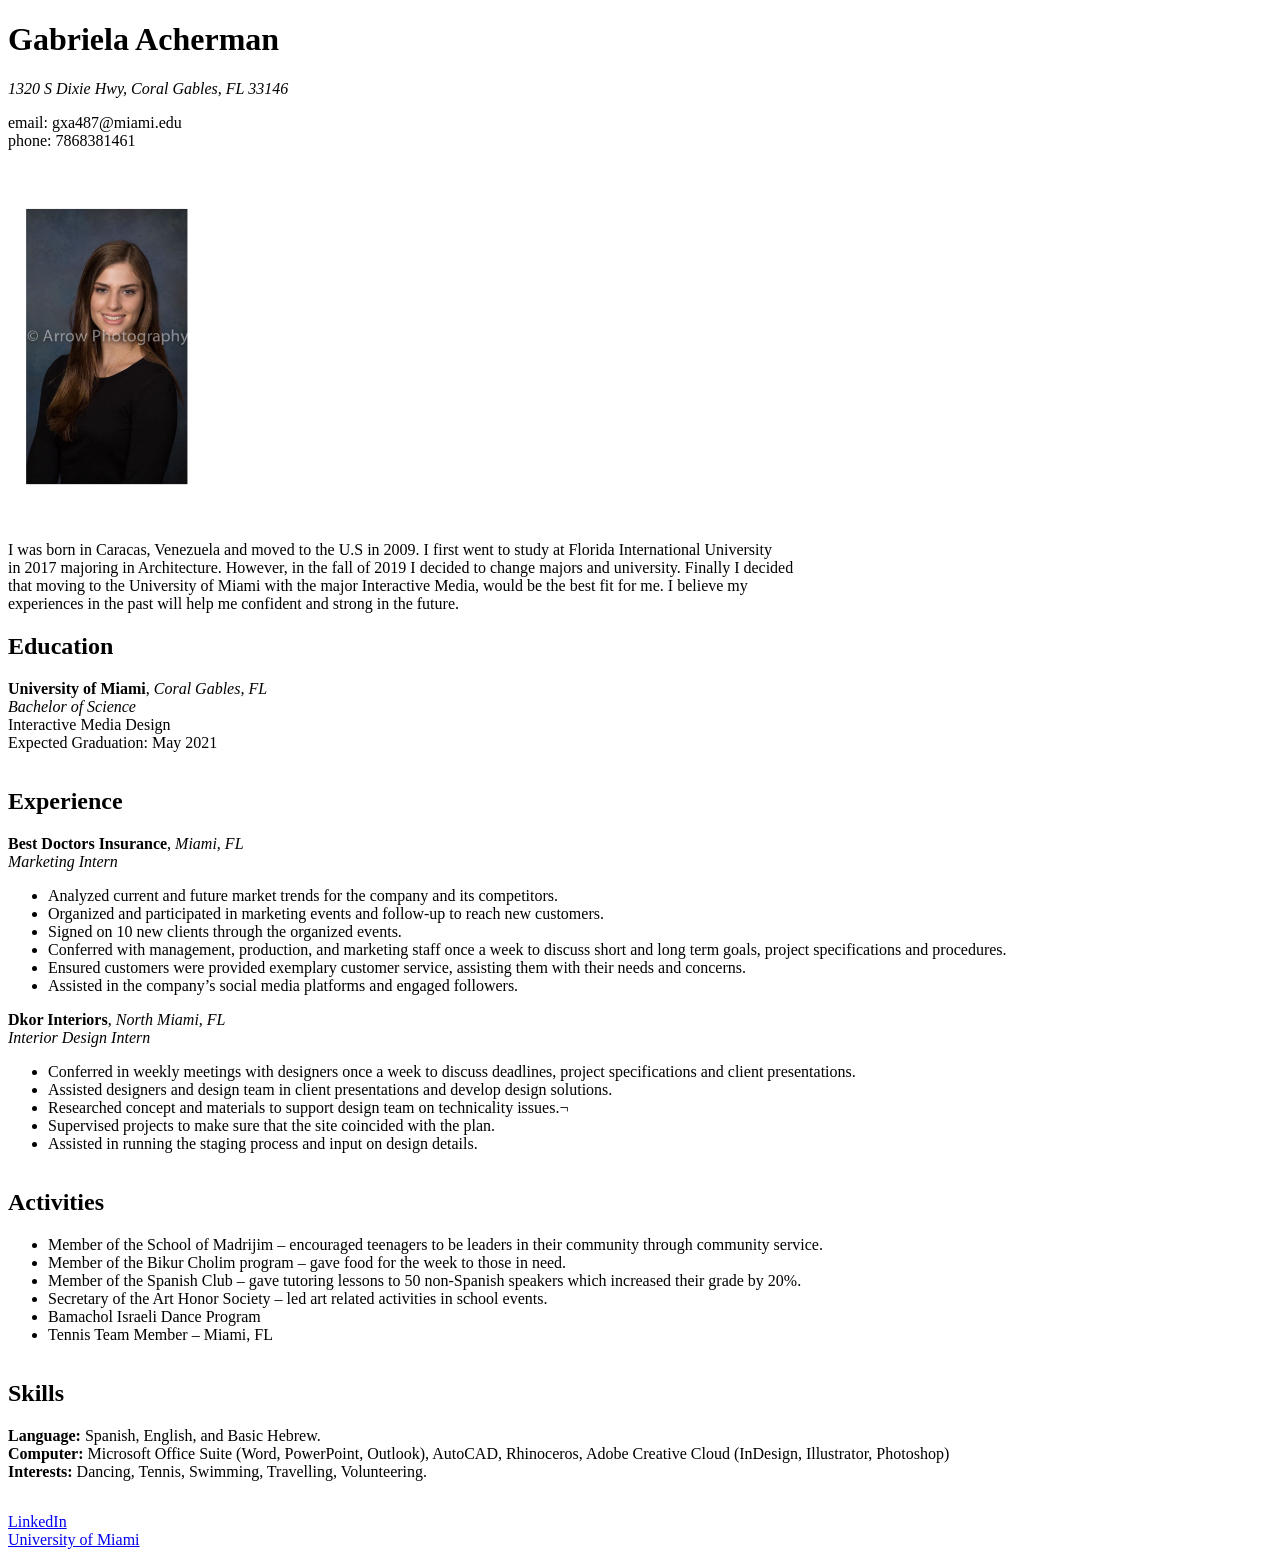
==== Web Lab/homework/resume.html @ 1d4dc8dc "commit hw" ====
<!DOCTYPE html>
<html lang="en" dir="ltr">
  <head>
    <meta charset="utf-8">
    <title>Gabriela Acherman Resume</title>
    <meta name="author" content="Gabriela Acherman">
    <meta name="work" content="Resume">
  </head>
  <body>
<header>
  <h1>Gabriela Acherman</h1>
  <address>
    1320 S Dixie Hwy, Coral Gables, FL 33146
  </address>
<p>email: gxa487@miami.edu
<br>
phone: 7868381461
</p>
<img src="image/foto1.jpg" alt="Photo of Gaby" width="200px">
<p>
  I was born in Caracas, Venezuela and moved to the U.S in 2009. I first went to study at Florida International University
  <br> in
  2017 majoring in Architecture. However, in the fall of 2019 I decided to change majors and university.
  Finally I decided
  <br> that moving to the University of Miami with the major Interactive Media, would be the best
 fit for me. I believe my <br>experiences in the past will help me confident and strong in the future.
</p>
</header>
<!-- start table 1 -->
<table>
    <h2>Education</h2>
<p>
  <strong>University of Miami</strong>,
<em>Coral Gables, FL</em>
  <br>
  <em>Bachelor of Science</em>
<br>
Interactive Media Design
<br>
Expected Graduation: May 2021
</p>
</table>
<table>
  <!-- start table 2 -->
  <h2>Experience</h2>
  <p>
<strong>Best Doctors Insurance</strong>,
<em>Miami, FL</em>
<br>
<em>Marketing Intern</em>
<br>
<ul>
  <li>Analyzed current and future market trends for the company and its competitors.</li>
  <li>Organized and participated in marketing events and follow-up to reach new customers.</li>
<li>Signed on 10 new clients through the organized events.</li>
<li>Conferred with management, production, and marketing staff once a week to discuss short and long term goals, project specifications and procedures.</li>
<li>Ensured customers were provided exemplary customer service, assisting them with their needs and concerns.</li>
<li>Assisted in the company’s social media platforms and engaged followers.</li>
</ul>

<strong>Dkor Interiors</strong>,
<em>North Miami, FL</em>
<br>
<em>Interior Design Intern</em>
<ul>
  <li>Conferred in weekly meetings with designers once a week to discuss deadlines, project specifications and client presentations.</li>
<li>Assisted designers and design team in client presentations and develop design solutions.</li>
<li>Researched concept and materials to support design team on technicality issues.¬</li>
<li>Supervised projects to make sure that the site coincided with the plan.</li>
<li>Assisted in running the staging process and input on design details.</li>
</ul>
  </p>
</table>
<table>
  <!-- start table 3 -->
  <h2>Activities</h2>
  <ul>
    <li>Member of the School of Madrijim – encouraged teenagers to be leaders in their community through community service.</li>
<li>Member of the Bikur Cholim program – gave food for the week to those in need. </li>
<li>Member of the Spanish Club – gave tutoring lessons to 50 non-Spanish speakers which increased their grade by 20%.</li>
<li>Secretary of the Art Honor Society – led art related activities in school events.</li>
<li>Bamachol Israeli Dance Program</li>
<li>Tennis Team Member – Miami, FL</li>
  </ul>
</table>
<table>
  <!-- start table 4 -->
  <h2>Skills</h2>
  <p>
<strong>Language:</strong> Spanish, English, and Basic Hebrew.
<br>
<strong>Computer:</strong> Microsoft Office Suite (Word, PowerPoint, Outlook), AutoCAD, Rhinoceros, Adobe Creative Cloud (InDesign, Illustrator, Photoshop)
<br>
<strong>Interests:</strong> Dancing, Tennis, Swimming, Travelling, Volunteering.
  </p>
</table>
<p>
  <a href="https://www.linkedin.com/">LinkedIn</a> </li>
  <br>
  <a href="https://welcome.miami.edu">University of Miami</a>
</p>

  </body>
</html>
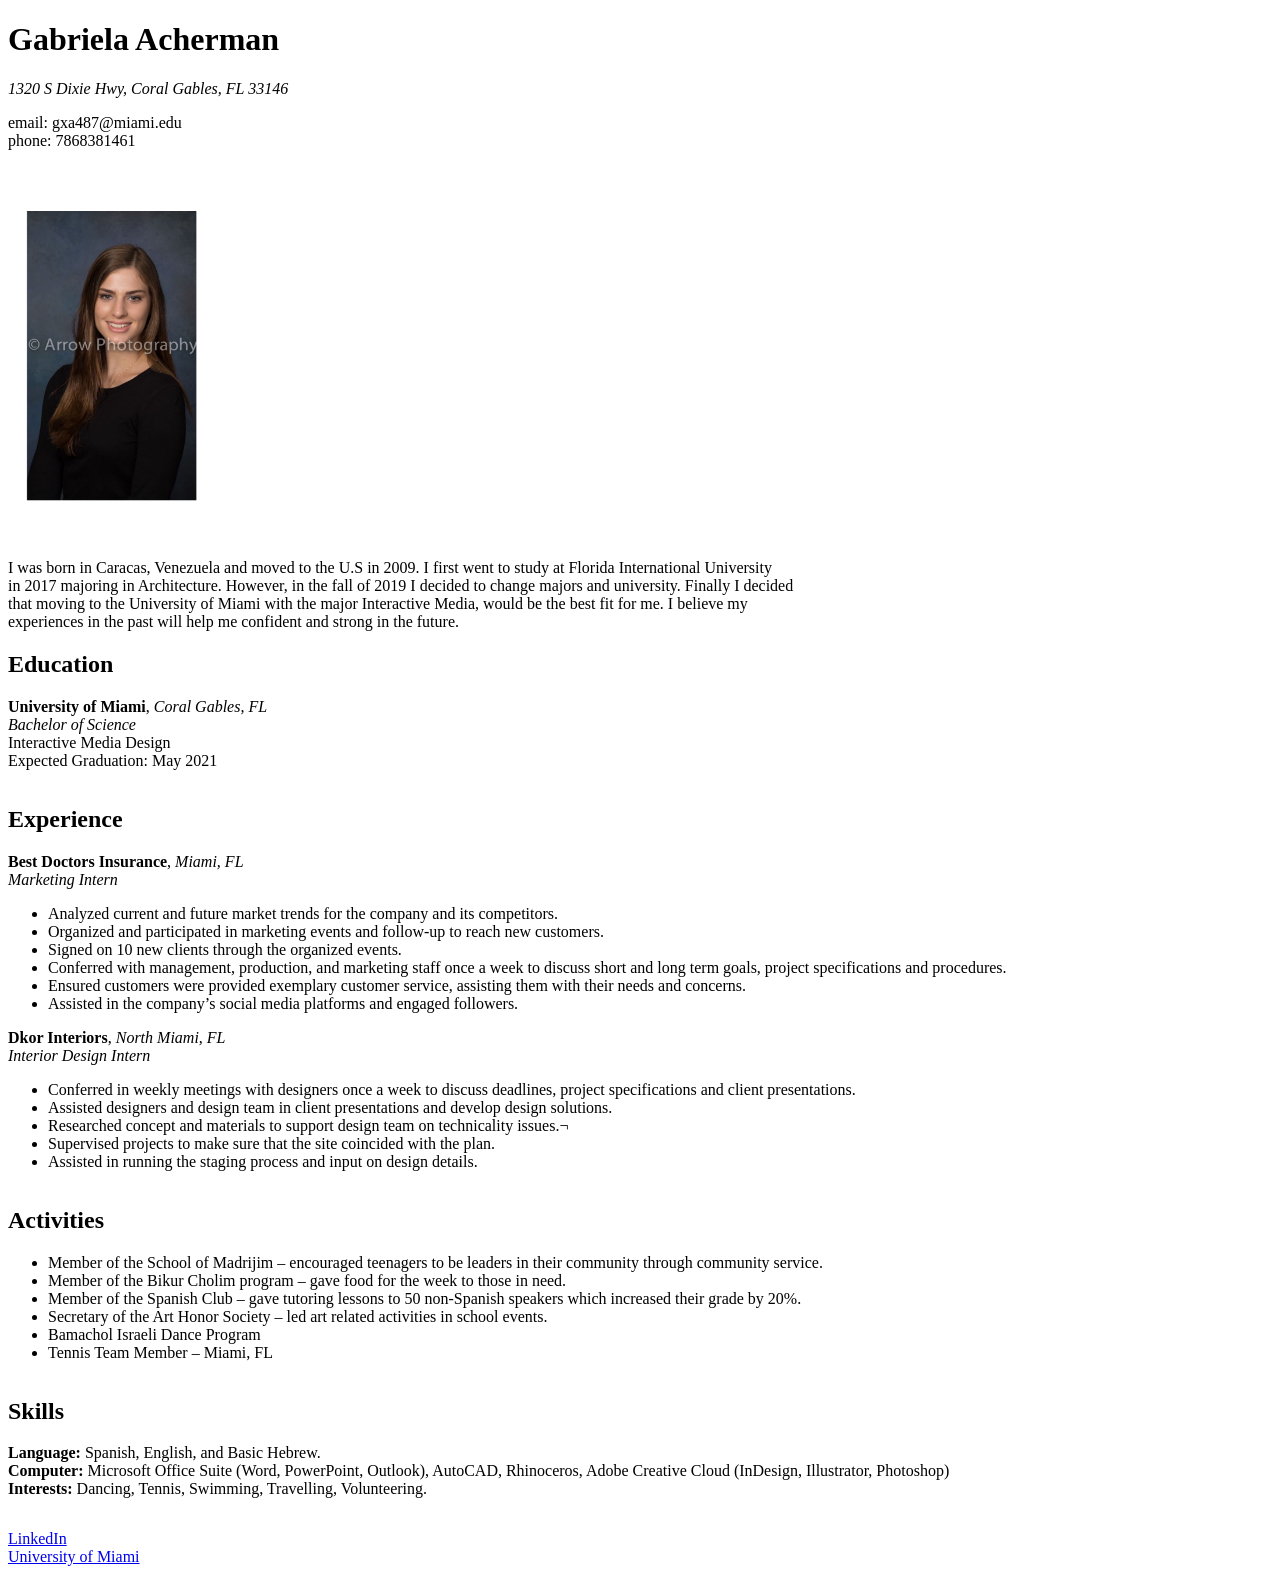
==== commit 1cbccc5c: "commit this" ====
--- a/Web Lab/homework/resume.html
+++ b/Web Lab/homework/resume.html
@@ -16,7 +16,7 @@
 <br>
 phone: 7868381461
 </p>
-<img src="image/foto1.jpg" alt="Photo of Gaby" width="200px">
+<img src="image/foto1.jpg" alt="Photo of Gaby" width="210px">
 <p>
   I was born in Caracas, Venezuela and moved to the U.S in 2009. I first went to study at Florida International University
   <br> in
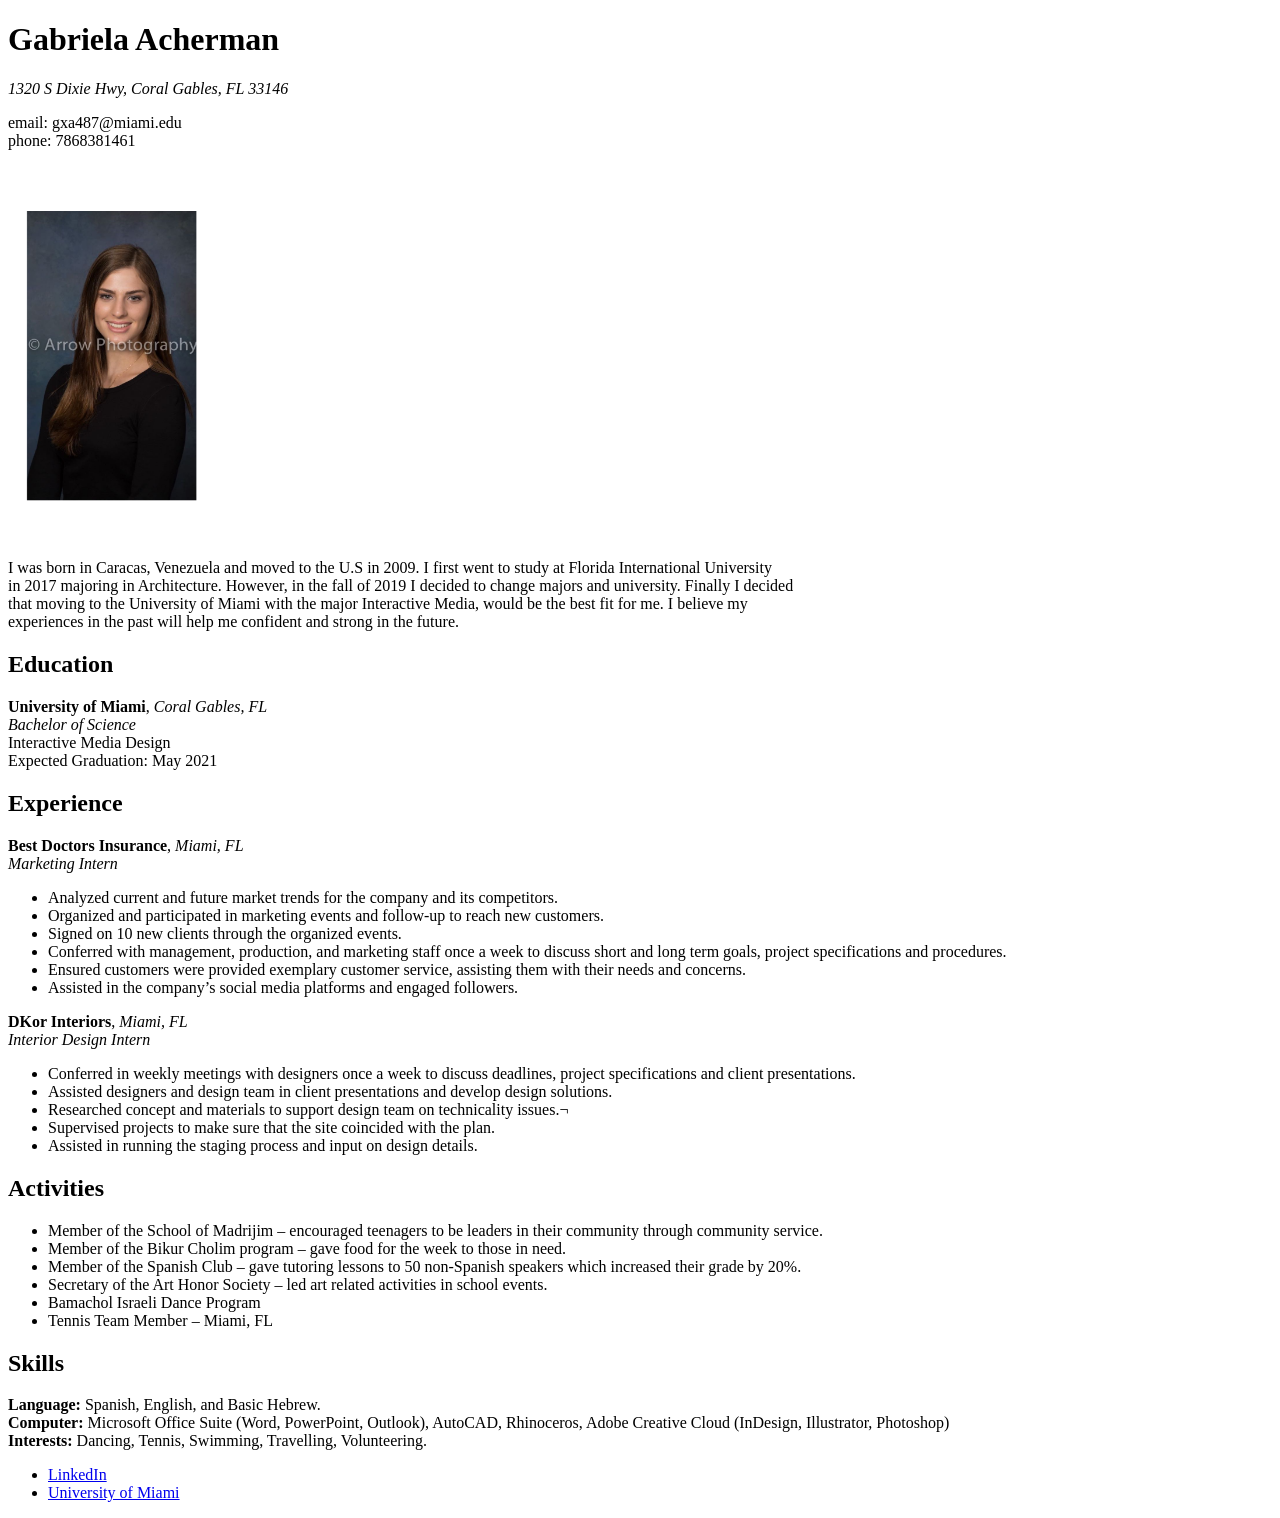
==== commit 774e29fe: "commit resume" ====
--- a/Web Lab/homework/resume.html
+++ b/Web Lab/homework/resume.html
@@ -5,9 +5,13 @@
     <title>Gabriela Acherman Resume</title>
     <meta name="author" content="Gabriela Acherman">
     <meta name="work" content="Resume">
+    <link rel="stylesheet" href="css/resumestyle.css">
+    <link href="https://fonts.googleapis.com/css?family=Montserrat&display=swap" rel="stylesheet">
   </head>
   <body>
+
 <header>
+  <div class="container">
   <h1>Gabriela Acherman</h1>
   <address>
     1320 S Dixie Hwy, Coral Gables, FL 33146
@@ -16,89 +20,118 @@
 <br>
 phone: 7868381461
 </p>
-<img src="image/foto1.jpg" alt="Photo of Gaby" width="210px">
-<p>
-  I was born in Caracas, Venezuela and moved to the U.S in 2009. I first went to study at Florida International University
-  <br> in
-  2017 majoring in Architecture. However, in the fall of 2019 I decided to change majors and university.
-  Finally I decided
-  <br> that moving to the University of Miami with the major Interactive Media, would be the best
- fit for me. I believe my <br>experiences in the past will help me confident and strong in the future.
-</p>
+</div>
 </header>
+
+
+<div class="container">
+  <img src="image/foto1.jpg" alt="Photo of Gaby" width="210">
+  <p>
+    I was born in Caracas, Venezuela and moved to the U.S in 2009. I first went to study at Florida International University
+    <br> in
+    2017 majoring in Architecture. However, in the fall of 2019 I decided to change majors and university.
+    Finally I decided
+    <br> that moving to the University of Miami with the major Interactive Media, would be the best
+   fit for me. I believe my <br>experiences in the past will help me confident and strong in the future.
+  </p>
+</div>
+
+
+
+
+
 <!-- start table 1 -->
-<table>
-    <h2>Education</h2>
-<p>
-  <strong>University of Miami</strong>,
-<em>Coral Gables, FL</em>
-  <br>
-  <em>Bachelor of Science</em>
-<br>
-Interactive Media Design
-<br>
-Expected Graduation: May 2021
-</p>
-</table>
-<table>
-  <!-- start table 2 -->
-  <h2>Experience</h2>
-  <p>
-<strong>Best Doctors Insurance</strong>,
+<div class="container">
+      <h2>Education</h2>
+    <p>
+    <strong class="color">University of Miami</strong>,
+    <em>Coral Gables, FL</em>
+    <br>
+    <em>Bachelor of Science</em>
+
+      <br>
+      Interactive Media Design
+      <br>
+      Expected Graduation: May 2021
+    </p>
+</div>
+
+
+
+
+<div class="container">
+
+      <h2>Experience</h2>
+      <p>
+    <strong class="color">Best Doctors Insurance</strong>,
+
+    <em>Miami, FL</em>
+    <br>
+      <em>Marketing Intern</em>
+    <br>
+    <ul>
+      <li class="font">Analyzed current and future market trends for the company and its competitors.</li>
+      <li class="font">Organized and participated in marketing events and follow-up to reach new customers.</li>
+    <li class="font">Signed on 10 new clients through the organized events.</li>
+    <li class="font">Conferred with management, production, and marketing staff once a week to discuss short and long term goals, project specifications and procedures.</li>
+    <li class="font">Ensured customers were provided exemplary customer service, assisting them with their needs and concerns.</li>
+    <li class="font">Assisted in the company’s social media platforms and engaged followers.</li>
+    </ul>
+
+
+<strong class="color">DKor Interiors</strong>,
 <em>Miami, FL</em>
-<br>
-<em>Marketing Intern</em>
-<br>
-<ul>
-  <li>Analyzed current and future market trends for the company and its competitors.</li>
-  <li>Organized and participated in marketing events and follow-up to reach new customers.</li>
-<li>Signed on 10 new clients through the organized events.</li>
-<li>Conferred with management, production, and marketing staff once a week to discuss short and long term goals, project specifications and procedures.</li>
-<li>Ensured customers were provided exemplary customer service, assisting them with their needs and concerns.</li>
-<li>Assisted in the company’s social media platforms and engaged followers.</li>
-</ul>
-
-<strong>Dkor Interiors</strong>,
-<em>North Miami, FL</em>
 <br>
 <em>Interior Design Intern</em>
 <ul>
-  <li>Conferred in weekly meetings with designers once a week to discuss deadlines, project specifications and client presentations.</li>
-<li>Assisted designers and design team in client presentations and develop design solutions.</li>
-<li>Researched concept and materials to support design team on technicality issues.¬</li>
-<li>Supervised projects to make sure that the site coincided with the plan.</li>
-<li>Assisted in running the staging process and input on design details.</li>
+  <li class="font">Conferred in weekly meetings with designers once a week to discuss deadlines, project specifications and client presentations.</li>
+<li class="font">Assisted designers and design team in client presentations and develop design solutions.</li>
+<li class="font">Researched concept and materials to support design team on technicality issues.¬</li>
+<li class="font">Supervised projects to make sure that the site coincided with the plan.</li>
+<li class="font">Assisted in running the staging process and input on design details.</li>
 </ul>
-  </p>
-</table>
-<table>
+  
+
+</div>
+  <!-- start table 2 -->
+
+<div class="container">
+
+      <h2>Activities</h2>
+      <ul>
+        <li class="font">Member of the School of Madrijim – encouraged teenagers to be leaders in their community through community service.</li>
+    <li class="font">Member of the Bikur Cholim program – gave food for the week to those in need. </li>
+    <li class="font">Member of the Spanish Club – gave tutoring lessons to 50 non-Spanish speakers which increased their grade by 20%.</li>
+    <li class="font">Secretary of the Art Honor Society – led art related activities in school events.</li>
+    <li class="font">Bamachol Israeli Dance Program</li>
+    <li class="font">Tennis Team Member – Miami, FL</li>
+      </ul>
+
+
+</div>
   <!-- start table 3 -->
-  <h2>Activities</h2>
-  <ul>
-    <li>Member of the School of Madrijim – encouraged teenagers to be leaders in their community through community service.</li>
-<li>Member of the Bikur Cholim program – gave food for the week to those in need. </li>
-<li>Member of the Spanish Club – gave tutoring lessons to 50 non-Spanish speakers which increased their grade by 20%.</li>
-<li>Secretary of the Art Honor Society – led art related activities in school events.</li>
-<li>Bamachol Israeli Dance Program</li>
-<li>Tennis Team Member – Miami, FL</li>
-  </ul>
-</table>
-<table>
+
+<div class="container font">
+  <h2>Skills</h2>
+    <p>
+  <strong >Language:</strong>
+Spanish, English, and Basic Hebrew.
+  <br>
+  <strong >Computer:</strong> Microsoft Office Suite (Word, PowerPoint, Outlook), AutoCAD, Rhinoceros, Adobe Creative Cloud (InDesign, Illustrator, Photoshop)
+  <br>
+  <strong >Interests:</strong> Dancing, Tennis, Swimming, Travelling, Volunteering.
+    </p>
+</div>
   <!-- start table 4 -->
-  <h2>Skills</h2>
-  <p>
-<strong>Language:</strong> Spanish, English, and Basic Hebrew.
-<br>
-<strong>Computer:</strong> Microsoft Office Suite (Word, PowerPoint, Outlook), AutoCAD, Rhinoceros, Adobe Creative Cloud (InDesign, Illustrator, Photoshop)
-<br>
-<strong>Interests:</strong> Dancing, Tennis, Swimming, Travelling, Volunteering.
-  </p>
-</table>
-<p>
-  <a href="https://www.linkedin.com/">LinkedIn</a> </li>
-  <br>
-  <a href="https://welcome.miami.edu">University of Miami</a>
-</p>
+
+<footer>
+  <nav class="navigation" >
+    <ul class="horizontaLine">
+      <li>  <a href="https://www.linkedin.com/">LinkedIn</a>  </li>
+      <li> <a href="https://welcome.miami.edu">University of Miami</a> </li>
+    </ul>
+  </nav>
+</footer>
 
   </body>
 </html>
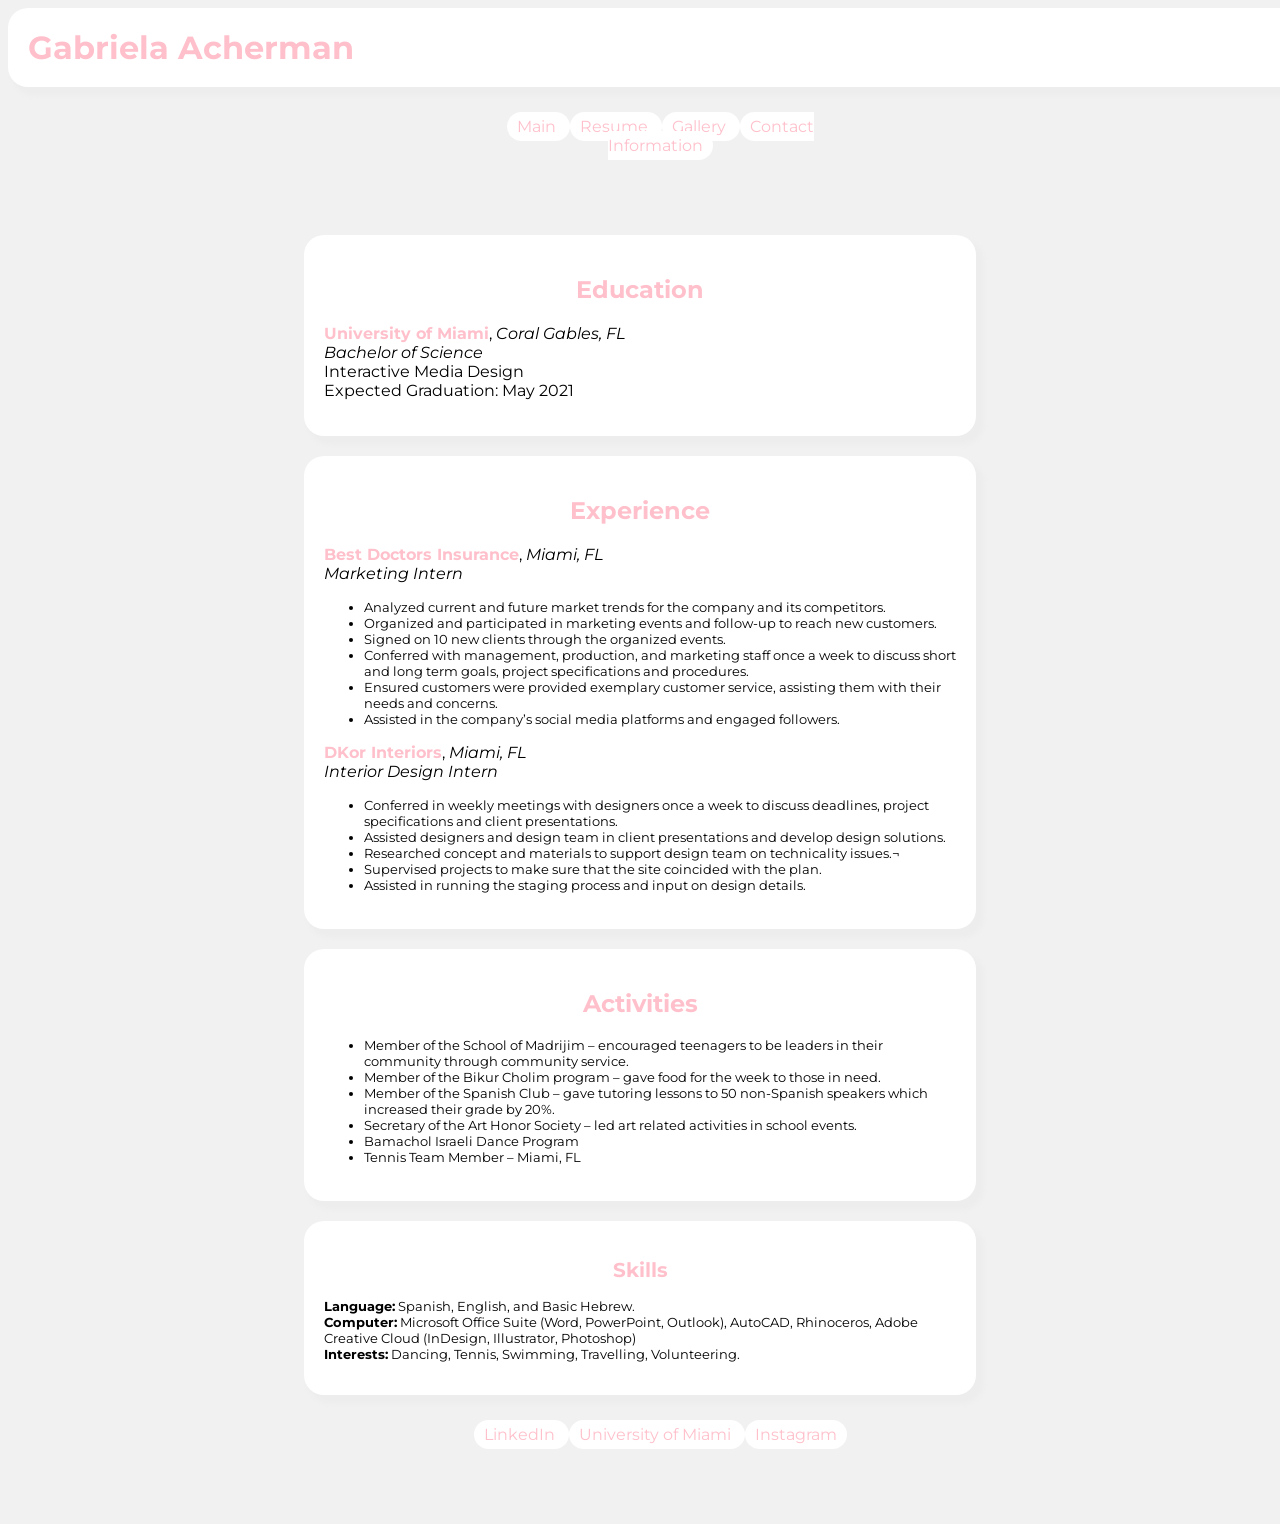
==== commit 9e935aac: "homework" ====
--- a/Web Lab/homework/resume.html
+++ b/Web Lab/homework/resume.html
@@ -5,130 +5,118 @@
     <title>Gabriela Acherman Resume</title>
     <meta name="author" content="Gabriela Acherman">
     <meta name="work" content="Resume">
-    <link rel="stylesheet" href="css/resumestyle.css">
+    <link rel="stylesheet" media="only screen and (min-width: 501px)" href="CSS/resumestyle.css">
+    <link rel="stylesheet" media="only screen and (max-width: 500px)" href="CSS/ResponsiveMobile.css">
     <link href="https://fonts.googleapis.com/css?family=Montserrat&display=swap" rel="stylesheet">
+      <meta name="viewport" content="initial-scale=1">
   </head>
+
+
   <body>
 
-<header>
-  <div class="container">
-  <h1>Gabriela Acherman</h1>
-  <address>
-    1320 S Dixie Hwy, Coral Gables, FL 33146
-  </address>
-<p>email: gxa487@miami.edu
-<br>
-phone: 7868381461
-</p>
-</div>
-</header>
+<h1>Gabriela Acherman</h1>
 
+    <header>
+      <nav class="navigation center" >
+        <ul class="horizontaLine">
+      <li>  <a href="HTML/ResponsiveSite.html">Main</a>   </li>
+      <li>  <a href="resume.html">Resume</a>   </li>
+      <li>  <a href="HTML/gallery.html">Gallery</a>  </li>
+      <li> <a href="HTML/AboutMe.html">Contact Information</a> </li>
+    </header>
 
-<div class="container">
-  <img src="image/foto1.jpg" alt="Photo of Gaby" width="210">
-  <p>
-    I was born in Caracas, Venezuela and moved to the U.S in 2009. I first went to study at Florida International University
-    <br> in
-    2017 majoring in Architecture. However, in the fall of 2019 I decided to change majors and university.
-    Finally I decided
-    <br> that moving to the University of Miami with the major Interactive Media, would be the best
-   fit for me. I believe my <br>experiences in the past will help me confident and strong in the future.
-  </p>
-</div>
+<main>
+
+  <div class="containerResume container">
+        <h2>Education</h2>
+      <p>
+      <strong class="color">University of Miami</strong>,
+      <em>Coral Gables, FL</em>
+      <br>
+      <em>Bachelor of Science</em>
+
+        <br>
+        Interactive Media Design
+        <br>
+        Expected Graduation: May 2021
+      </p>
+  </div>
 
 
 
 
+  <div class="containerResume container">
 
-<!-- start table 1 -->
-<div class="container">
-      <h2>Education</h2>
-    <p>
-    <strong class="color">University of Miami</strong>,
-    <em>Coral Gables, FL</em>
-    <br>
-    <em>Bachelor of Science</em>
-
+        <h2>Experience</h2>
+        <p>
+      <strong class="color">Best Doctors Insurance</strong>,
+      <em>Miami, FL</em>
       <br>
-      Interactive Media Design
+        <em>Marketing Intern</em>
       <br>
-      Expected Graduation: May 2021
-    </p>
-</div>
-
-
-
-
-<div class="container">
-
-      <h2>Experience</h2>
-      <p>
-    <strong class="color">Best Doctors Insurance</strong>,
-
-    <em>Miami, FL</em>
-    <br>
-      <em>Marketing Intern</em>
-    <br>
-    <ul>
-      <li class="font">Analyzed current and future market trends for the company and its competitors.</li>
-      <li class="font">Organized and participated in marketing events and follow-up to reach new customers.</li>
-    <li class="font">Signed on 10 new clients through the organized events.</li>
-    <li class="font">Conferred with management, production, and marketing staff once a week to discuss short and long term goals, project specifications and procedures.</li>
-    <li class="font">Ensured customers were provided exemplary customer service, assisting them with their needs and concerns.</li>
-    <li class="font">Assisted in the company’s social media platforms and engaged followers.</li>
-    </ul>
-
-
-<strong class="color">DKor Interiors</strong>,
-<em>Miami, FL</em>
-<br>
-<em>Interior Design Intern</em>
-<ul>
-  <li class="font">Conferred in weekly meetings with designers once a week to discuss deadlines, project specifications and client presentations.</li>
-<li class="font">Assisted designers and design team in client presentations and develop design solutions.</li>
-<li class="font">Researched concept and materials to support design team on technicality issues.¬</li>
-<li class="font">Supervised projects to make sure that the site coincided with the plan.</li>
-<li class="font">Assisted in running the staging process and input on design details.</li>
-</ul>
-  
-
-</div>
-  <!-- start table 2 -->
-
-<div class="container">
-
-      <h2>Activities</h2>
       <ul>
-        <li class="font">Member of the School of Madrijim – encouraged teenagers to be leaders in their community through community service.</li>
-    <li class="font">Member of the Bikur Cholim program – gave food for the week to those in need. </li>
-    <li class="font">Member of the Spanish Club – gave tutoring lessons to 50 non-Spanish speakers which increased their grade by 20%.</li>
-    <li class="font">Secretary of the Art Honor Society – led art related activities in school events.</li>
-    <li class="font">Bamachol Israeli Dance Program</li>
-    <li class="font">Tennis Team Member – Miami, FL</li>
+        <li class="font">Analyzed current and future market trends for the company and its competitors.</li>
+        <li class="font">Organized and participated in marketing events and follow-up to reach new customers.</li>
+      <li class="font">Signed on 10 new clients through the organized events.</li>
+      <li class="font">Conferred with management, production, and marketing staff once a week to discuss short and long term goals, project specifications and procedures.</li>
+      <li class="font">Ensured customers were provided exemplary customer service, assisting them with their needs and concerns.</li>
+      <li class="font">Assisted in the company’s social media platforms and engaged followers.</li>
       </ul>
 
 
-</div>
-  <!-- start table 3 -->
+  <strong class="color">DKor Interiors</strong>,
+  <em>Miami, FL</em>
+  <br>
+  <em>Interior Design Intern</em>
+  <ul>
+    <li class="font">Conferred in weekly meetings with designers once a week to discuss deadlines, project specifications and client presentations.</li>
+  <li class="font">Assisted designers and design team in client presentations and develop design solutions.</li>
+  <li class="font">Researched concept and materials to support design team on technicality issues.¬</li>
+  <li class="font">Supervised projects to make sure that the site coincided with the plan.</li>
+  <li class="font">Assisted in running the staging process and input on design details.</li>
+  </ul>
 
-<div class="container font">
-  <h2>Skills</h2>
-    <p>
-  <strong >Language:</strong>
-Spanish, English, and Basic Hebrew.
-  <br>
-  <strong >Computer:</strong> Microsoft Office Suite (Word, PowerPoint, Outlook), AutoCAD, Rhinoceros, Adobe Creative Cloud (InDesign, Illustrator, Photoshop)
-  <br>
-  <strong >Interests:</strong> Dancing, Tennis, Swimming, Travelling, Volunteering.
-    </p>
-</div>
-  <!-- start table 4 -->
+
+  </div>
+    <!-- start table 2 -->
+
+  <div class="containerResume container">
+
+        <h2>Activities</h2>
+        <ul>
+          <li class="font">Member of the School of Madrijim – encouraged teenagers to be leaders in their community through community service.</li>
+      <li class="font">Member of the Bikur Cholim program – gave food for the week to those in need. </li>
+      <li class="font">Member of the Spanish Club – gave tutoring lessons to 50 non-Spanish speakers which increased their grade by 20%.</li>
+      <li class="font">Secretary of the Art Honor Society – led art related activities in school events.</li>
+      <li class="font">Bamachol Israeli Dance Program</li>
+      <li class="font">Tennis Team Member – Miami, FL</li>
+        </ul>
+
+
+  </div>
+    <!-- start table 3 -->
+
+  <div class="containerResume container font">
+    <h2>Skills</h2>
+      <p>
+    <strong >Language:</strong>
+  Spanish, English, and Basic Hebrew.
+    <br>
+    <strong >Computer:</strong> Microsoft Office Suite (Word, PowerPoint, Outlook), AutoCAD, Rhinoceros, Adobe Creative Cloud (InDesign, Illustrator, Photoshop)
+    <br>
+    <strong >Interests:</strong> Dancing, Tennis, Swimming, Travelling, Volunteering.
+      </p>
+  </div>
+
+
+</main>
 
 <footer>
-  <nav class="navigation" >
+  <nav class="navigation center" >
     <ul class="horizontaLine">
       <li>  <a href="https://www.linkedin.com/">LinkedIn</a>  </li>
       <li> <a href="https://welcome.miami.edu">University of Miami</a> </li>
+    <li> <a href="https://www.instagram.com">Instagram</a> </li>
     </ul>
   </nav>
 </footer>
--- a/Web Lab/homework/CSS/resumestyle.css
+++ b/Web Lab/homework/CSS/resumestyle.css
@@ -0,0 +1,130 @@
+
+body {
+  font-family: 'Montserrat';
+  background-color: #f1f1f1;
+}
+
+h1
+{
+  padding: 20px;
+  margin: auto;
+  margin-bottom: 20px;
+  background-color: white;
+  width: 100%;
+  box-shadow: 6px 7px 5px 2px #ededed;
+  border-radius: 20px;
+  color: pink;
+  text-align: left;
+
+}
+
+h2
+    {
+        color: pink;
+        text-align: center;
+}
+
+
+
+.font {
+  font-size: small;
+}
+
+.color {
+      color: pink;
+}
+
+.center {
+  text-align: center;
+}
+
+.container {
+  padding: 20px;
+  margin: auto;
+  margin-bottom: 20px;
+  background-color: white;
+  width: 50%;
+  box-shadow: 6px 7px 5px 2px #ededed;
+  border-radius: 20px;
+}
+
+.navigation {
+  margin: 10px auto;
+  margin-top: 30px;
+  margin-bottom: 80px;
+}
+
+.horizontaLine {
+  width: 30%;
+  margin: auto;
+}
+
+.horizontaLine li {
+  display: inline;
+  padding: 5px 10px 5px 10px;
+  background-color: white;
+  width: 6%;
+  border-radius: 100px;
+  text-align: center;
+}
+
+.horizontaLine li a {
+  color: pink;
+  text-decoration: none;
+  font-family: Montserrat;
+}
+
+.horizontaLine li a:hover {
+  color: lightgray;
+}
+
+.grid {
+  width: 50%;
+  height: 70vh;
+  margin: auto;
+  margin-top: 50px;
+  margin-bottom: 200px;
+  margin-left: 60px;
+  display: grid;
+  grid-template-rows: 300px 30%;
+  grid-template-columns:1.5fr 1.5fr 1.5fr;
+  grid-row-gap: 30px;
+  grid-column-gap: 30px;
+}
+
+.gridmain {
+width: 50%;
+height: 60vh;
+margin: auto;
+display: grid;
+grid-template-rows: 100px 100%;
+grid-template-columns:0.5fr 0.5fr 0.5fr;
+grid-row-gap: 10px;
+
+}
+
+.gridmain div:nth-child(2) {
+margin-top: 55px;
+
+}
+
+.gridnav {
+  width: 50%;
+  height: 10vh;
+  margin: auto;
+  display: grid;
+  grid-template-rows: 100px 100%;
+  grid-template-columns:0.5fr 0.5fr 0.5fr;
+  grid-row-gap: 10px;
+}
+
+.grid2 {
+  width: 50%;
+  height: 5vh;
+  margin: auto;
+  display: grid;
+  grid-row-gap: 15px;
+  grid-template-rows: 50px 50%;
+  grid-template-columns:1fr 1fr 1fr;
+  text-align: center;
+}
--- a/Web Lab/homework/CSS/ResponsiveMobile.css
+++ b/Web Lab/homework/CSS/ResponsiveMobile.css
@@ -0,0 +1,179 @@
+
+body {
+  font-family: 'Montserrat';
+  background-color: #f1f1f1;
+}
+
+h1
+{
+  padding: 20px;
+  margin: auto;
+  margin-bottom: 20px;
+  background-color: white;
+  width: 100%;
+  box-shadow: 6px 7px 5px 2px #ededed;
+  border-radius: 20px;
+  color: pink;
+  text-align: left;
+
+}
+
+h2
+    {
+        color: pink;
+        text-align: center;
+}
+
+
+.center
+{
+  text-align: center;
+}
+
+.font {
+  font-size: small;
+}
+
+.color {
+      color: pink;
+}
+
+.containerGallery {
+  padding: 10px;
+  margin: auto;
+  margin-top: 200px;
+  background-color: white;
+  width: 85%;
+  height: 15vh;
+  padding-top: 50px;
+  box-shadow: 6px 7px 5px 2px #ededed;
+  border-radius: 20px;
+}
+
+.containerResume {
+  padding: 20px;
+  margin: auto;
+  margin-bottom: 20px;
+  margin-top: 5px;
+  background-color: white;
+  width: 80%;
+  box-shadow: 6px 7px 5px 2px #ededed;
+  border-radius: 20px;
+
+}
+
+.containerMe {
+
+  padding: 100px;
+  margin: auto;
+  margin-bottom: 5px;
+  margin-left: 8px;
+  background-color: white;
+  width: 65%;
+  padding-top: 90px;
+  box-shadow: 6px 7px 5px 2px #ededed;
+  border-radius: 10px;
+
+
+}
+
+.containermain {
+
+  padding: 5px;
+  margin: auto;
+  margin-top: auto;
+  background-color: white;
+  width: 100%;
+  height: 80vh;
+  padding-top: 100px;
+  box-shadow: 6px 7px 5px 2px #ededed;
+  border-radius: 10px;
+}
+
+.containerbodymain {
+  padding: 5px;
+  margin: auto;
+  margin-top: 20px;
+  background-color: white;
+  width: 100%;
+  height: 35vh;
+  box-shadow: 6px 7px 5px 2px #ededed;
+  border-radius: 10px;
+
+}
+
+
+.navigation {
+  margin: 10px auto;
+  margin-bottom: 80px;
+}
+
+.horizontaLine {
+  width: 100%;
+  margin: auto;
+  margin-left: 50px;
+}
+
+.horizontaLine li {
+list-style: none;
+  padding: 3px;
+  margin-top: 10px;
+  background-color: white;
+  width: 50%;
+  border-radius: 50px;
+    text-align: center;
+}
+
+.horizontaLine li a {
+  color: pink;
+  text-decoration: none;
+  font-family: 'Montserrat';
+
+}
+
+.horizontaLine li a:hover {
+  color: lightgray;
+}
+
+.grid {
+  width: 100%;
+  height: 230vh;
+  margin: auto;
+  display: grid;
+  grid-template-rows: 18% 18% 18% 18%;
+  grid-template-columns: 1fr;
+}
+
+
+.grid2 {
+  width: 65%;
+  height: 8vh;
+  margin: auto;
+  display: grid;
+  grid-row-gap: 30px;
+  grid-template-rows: 50% 50% 50%;
+  grid-template-columns: 1fr 1fr 1fr;
+  text-align: center;
+  justify-content: center;
+}
+
+.gridmain div:nth-child(2) {
+margin-top: 55px;
+
+}
+
+.gridnav {
+
+
+}
+
+.gridmain  {
+width: 110%;
+height: 120vh;
+margin: auto;
+margin-right: 10px;
+display: grid;
+grid-template-rows: 18% 18% 18% 18%;
+grid-template-columns:1.5fr 1.5fr 1.5fr 1.5fr;
+grid-row-gap: 15px;
+}
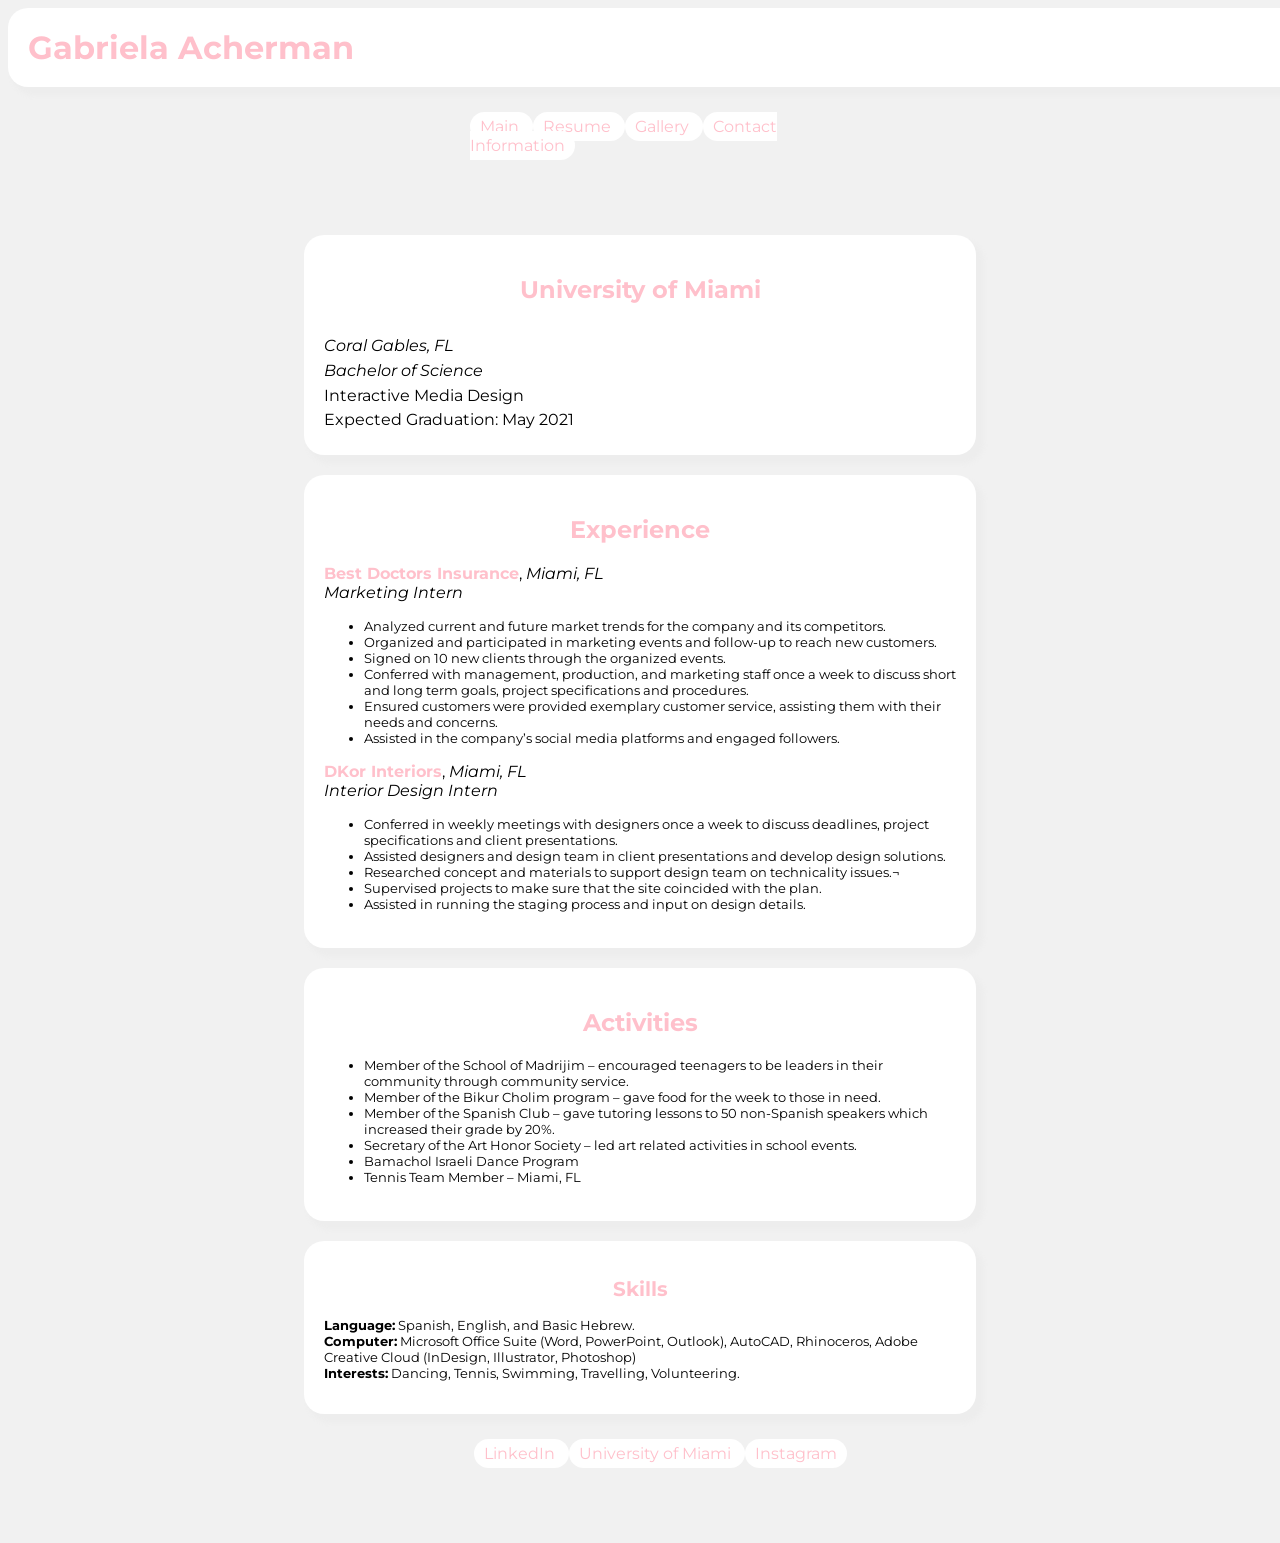
==== commit a20a4b17: "responsive final push" ====
--- a/Web Lab/homework/resume.html
+++ b/Web Lab/homework/resume.html
@@ -17,29 +17,25 @@
 <h1>Gabriela Acherman</h1>
 
     <header>
-      <nav class="navigation center" >
+      <nav class="navigation">
         <ul class="horizontaLine">
       <li>  <a href="HTML/ResponsiveSite.html">Main</a>   </li>
       <li>  <a href="resume.html">Resume</a>   </li>
       <li>  <a href="HTML/gallery.html">Gallery</a>  </li>
       <li> <a href="HTML/AboutMe.html">Contact Information</a> </li>
+      </ul>
+      </nav>
     </header>
 
 <main>
 
-  <div class="containerResume container">
-        <h2>Education</h2>
-      <p>
-      <strong class="color">University of Miami</strong>,
-      <em>Coral Gables, FL</em>
-      <br>
-      <em>Bachelor of Science</em>
+  <div class="containerResume container gridResume">
+      <div class="color"><h2>University of Miami</h2></div>
+      <div><em>Coral Gables, FL</em></div>
+      <div><em>Bachelor of Science</em></div>
+      <div>Interactive Media Design</div>
+      <div>Expected Graduation: May 2021</div>
 
-        <br>
-        Interactive Media Design
-        <br>
-        Expected Graduation: May 2021
-      </p>
   </div>
 
 
@@ -78,7 +74,6 @@
 
 
   </div>
-    <!-- start table 2 -->
 
   <div class="containerResume container">
 
@@ -94,7 +89,6 @@
 
 
   </div>
-    <!-- start table 3 -->
 
   <div class="containerResume container font">
     <h2>Skills</h2>
--- a/Web Lab/homework/CSS/resumestyle.css
+++ b/Web Lab/homework/CSS/resumestyle.css
@@ -3,6 +3,7 @@
   font-family: 'Montserrat';
   background-color: #f1f1f1;
 }
+
 
 h1
 {
@@ -97,34 +98,48 @@
 height: 60vh;
 margin: auto;
 display: grid;
-grid-template-rows: 100px 100%;
-grid-template-columns:0.5fr 0.5fr 0.5fr;
+grid-template-rows: 100%;
+grid-template-columns:1fr 1.6fr;
 grid-row-gap: 10px;
 
 }
 
 .gridmain div:nth-child(2) {
-margin-top: 55px;
-
+padding: 55px;
 }
 
-.gridnav {
-  width: 50%;
-  height: 10vh;
-  margin: auto;
-  display: grid;
-  grid-template-rows: 100px 100%;
-  grid-template-columns:0.5fr 0.5fr 0.5fr;
-  grid-row-gap: 10px;
-}
 
 .grid2 {
   width: 50%;
-  height: 5vh;
+  height: 1vh;
   margin: auto;
   display: grid;
   grid-row-gap: 15px;
-  grid-template-rows: 50px 50%;
+  grid-template-rows: 100%;
   grid-template-columns:1fr 1fr 1fr;
   text-align: center;
 }
+
+.grid2 div {
+  padding: 20%;
+}
+
+.containerMe {
+  width: 60%;
+  height: 20vh;
+  margin: auto;
+  background-color: white;
+  box-shadow: 6px 7px 5px 2px #ededed;
+  border-radius: 10px;
+}
+
+.gridResume {
+  width: 50%;
+  height: 20vh;
+  margin: auto;
+  display: grid;
+  grid-template-rows: 45%;
+  grid-template-columns:3fr;
+  margin-bottom: 20px;
+
+}
--- a/Web Lab/homework/CSS/ResponsiveMobile.css
+++ b/Web Lab/homework/CSS/ResponsiveMobile.css
@@ -64,13 +64,9 @@
 
 .containerMe {
 
-  padding: 100px;
   margin: auto;
-  margin-bottom: 5px;
-  margin-left: 8px;
   background-color: white;
-  width: 65%;
-  padding-top: 90px;
+  width: 100%;
   box-shadow: 6px 7px 5px 2px #ededed;
   border-radius: 10px;
 
@@ -79,13 +75,11 @@
 
 .containermain {
 
-  padding: 5px;
   margin: auto;
   margin-top: auto;
   background-color: white;
   width: 100%;
   height: 80vh;
-  padding-top: 100px;
   box-shadow: 6px 7px 5px 2px #ededed;
   border-radius: 10px;
 }
@@ -146,34 +140,46 @@
 
 
 .grid2 {
-  width: 65%;
-  height: 8vh;
+  width: 90%;
+  height: 20vh;
   margin: auto;
+  padding: 10px;
+  padding-top: 50px;
   display: grid;
-  grid-row-gap: 30px;
-  grid-template-rows: 50% 50% 50%;
-  grid-template-columns: 1fr 1fr 1fr;
+  grid-template-rows: 33% 33% 33%;
+  grid-template-columns: 1fr;
   text-align: center;
   justify-content: center;
 }
 
 .gridmain div:nth-child(2) {
-margin-top: 55px;
-
+padding: 45px;
 }
 
-.gridnav {
-
-
-}
 
 .gridmain  {
-width: 110%;
+width: 100%;
 height: 120vh;
 margin: auto;
 margin-right: 10px;
 display: grid;
-grid-template-rows: 18% 18% 18% 18%;
-grid-template-columns:1.5fr 1.5fr 1.5fr 1.5fr;
+grid-template-rows: 60% 40%;
+grid-template-columns:1.5fr;
 grid-row-gap: 15px;
 }
+
+.portrait{
+  width: 83%;
+  display: block;
+  margin: auto;
+}
+
+.gridResume {
+  width: 80%;
+  height: 25vh;
+  margin: auto;
+  display: grid;
+  grid-template-rows: 40%;
+  grid-template-columns:1fr;
+  margin-bottom: 20px;
+}
